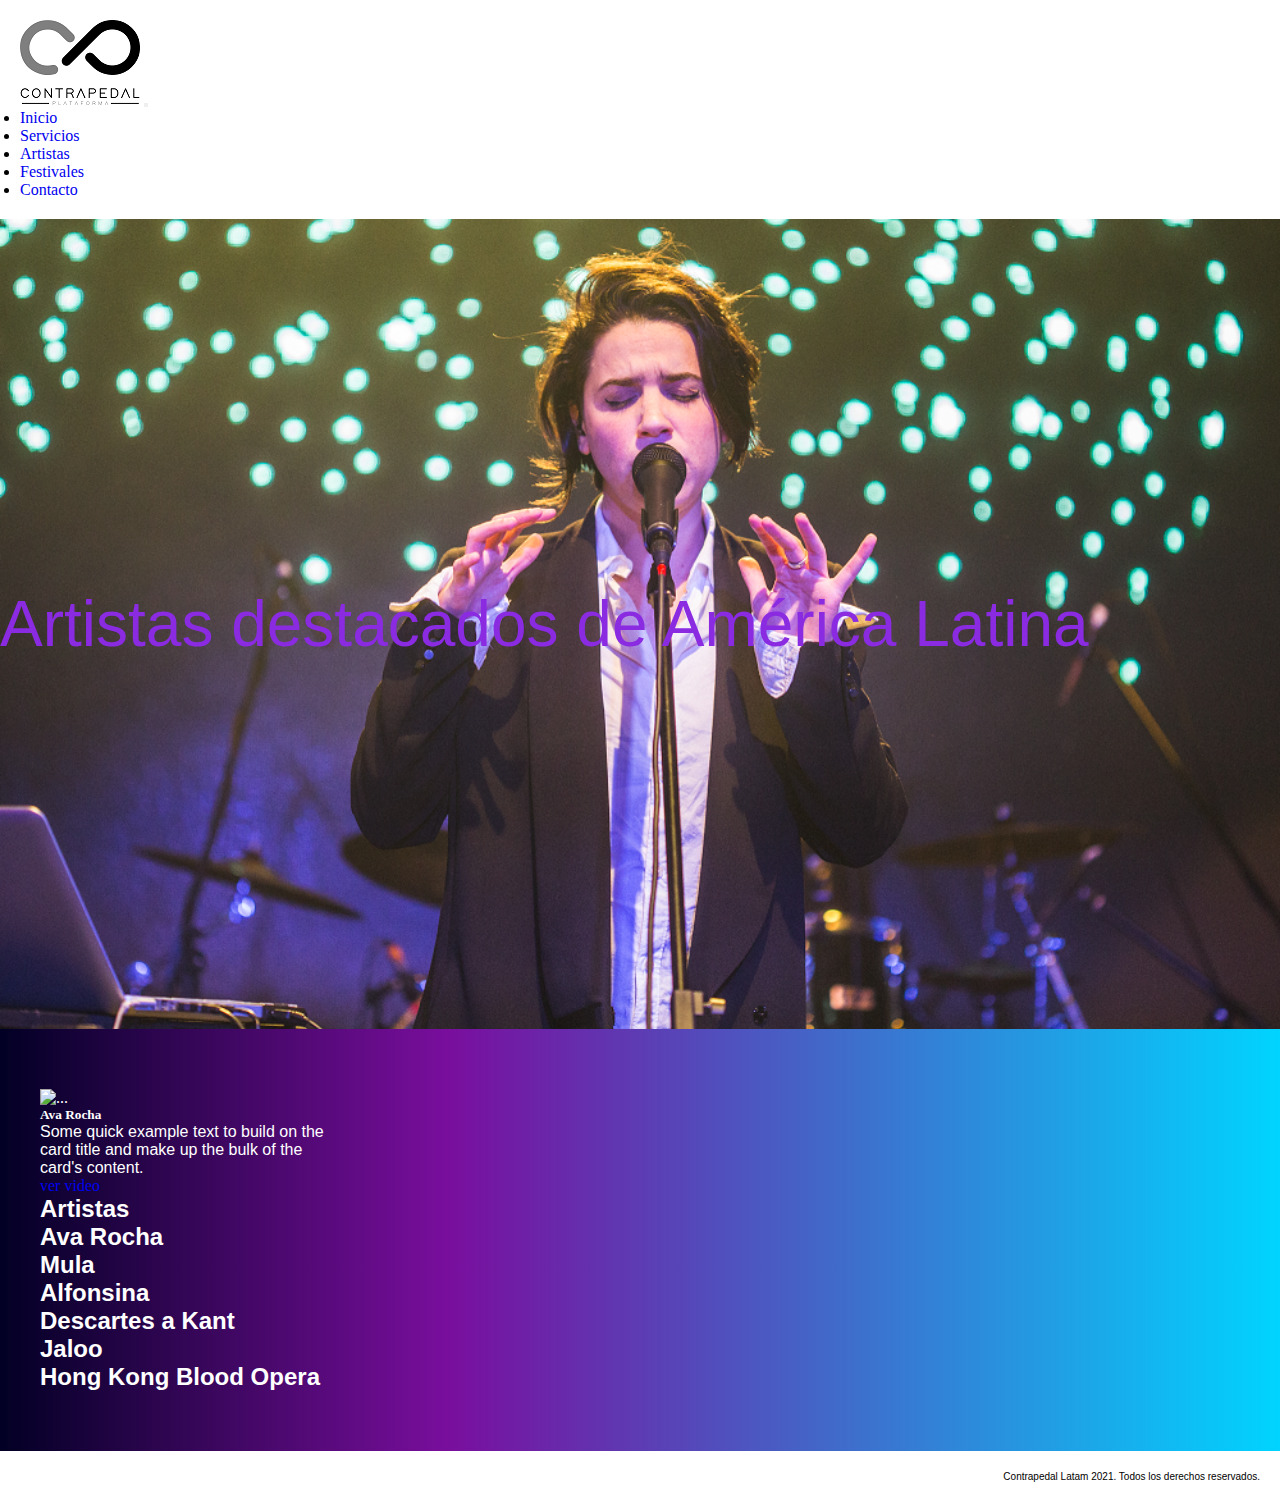
==== artistas/artistas.html @ aaab269b "trabajando con boostrap poco a poco" ====
<!DOCTYPE html>
<html lang="es">
<head>
    <meta charset="UTF-8">
    <meta http-equiv="X-UA-Compatible" content="IE=edge">
    <meta name="viewport" content="width=device-width, initial-scale=1.0">
    <title>Contrapedal - Agencia artística</title>
    <link href="https://cdn.jsdelivr.net/npm/bootstrap@5.1.3/dist/css/bootstrap.min.css" rel="stylesheet" integrity="sha384-1BmE4kWBq78iYhFldvKuhfTAU6auU8tT94WrHftjDbrCEXSU1oBoqyl2QvZ6jIW3" crossorigin="anonymous">

    <link rel="stylesheet" href="../css/style.css">
</head>
<body>
    <header>
        <!--
        <div class="logoContainer">
            <img class="header__logo" src="../assets/logo.png" alt="Logo Contrapedal" />
        </div>
        <nav class="header__nav">
            <ul class="header__list">
                <li class="header__item">
                    <a class="header__link" href="../index.html"> Inicio </a>
                </li>
                <li class="header__item">
                    <a class="header__link" href="../servicios/servicios.html">
                        Servicios
                    </a>
                </li>
                <li class="header__item">
                    <a class="header__link" href="#">
                        Artistas
                    </a>
                </li>
                <li class="header__item">
                    <a class="header__link" href="../festivales/festivales.html">
                        Festivales
                    </a>
                </li>
                <li class="header__item">
                    <a class="header__link" href="../contacto/contacto.html">
                        Contacto
                    </a>
                </li>
            </ul>

        </nav>
        -->
        <nav class="navbar sticky-top navbar-expand-lg navbar-light bg-light">
            <div class="container-fluid">
              <a class="navbar-brand" href="#"></a>
              <img class="header__logo" src="../assets/logo.png" alt="Logo Contrapedal" />
        
              <button class="navbar-toggler" type="button" data-bs-toggle="collapse" data-bs-target="#navbarSupportedContent" aria-controls="navbarSupportedContent" aria-expanded="false" aria-label="Toggle navigation">
                <span class="navbar-toggler-icon"></span>
              </button> 
              <div class="collapse navbar-collapse" id="navbarSupportedContent">
                <ul class="navbar-nav me-auto mb-2 mb-lg-0 navbar-right">
                  <li class="nav-item">
                    <a class="nav-link active"  href="../index.html">Inicio</a>
                  </li>
                  <li class="nav-item">
                    <a class="nav-link active" href="../servicios/servicios.html" >Servicios</a>
                  </li>
                  <li class="nav-item active">
                    <a class="nav-link active" aria-current="page" href="#">Artistas</a>
                  </li>
                  <li class="nav-item active">
                    <a class="nav-link active" href="../festivales/festivales.html">Festivales</a>
                  </li>
                  <li class="nav-item active">
                    <a class="nav-link active" href="../contacto/contacto.html">Contacto</a>
                  </li>
                </ul>
              </div>
            </div>
          </nav>
    </header>
    <main>
        <section class="artistas__seccion1">
            <div class="artistass__seccion1__contenedor">
                <h1 class="artistas__seccion1__titulo">
                    Artistas destacados de América Latina
                </h1>
            </div>
        </section>
        
    </main>

    <section class="artistas">
       <!--
        <div class="Artistas__contenedor">
            <div class="artistas__artista">
                <h3 class="artistas__titulo">Ava Rocha</h3>

                <img class="artistas__img artistas__img--avarocha" src="../assets/avarocha1.png" alt="Ava Rocha">
                <p class="artistas__parrafo">Lorem ipsum dolor sit amet consectetur adipisicing elit. Quasi dolore, inventore saepe possimus ullam dicta dolores veniam nihil at accusamus.</p>
   
                <iframe class="artistas__video--avarocha" width="560" height="315" src="https://www.youtube.com/embed/HFdHGVxuaAw"
                title="YouTube video player" frameborder="0"
                allow="accelerometer; autoplay; clipboard-write; encrypted-media; gyroscope; picture-in-picture"
                allowfullscreen>
                </iframe>

                             
            </div>
            <div class="artistas__artista">
                <h3 class="artistas__titulo">MULA</h3>
                <img class="artistas__img artistas__img--mula" src="../assets/mula.jpg" alt="Mula">
                <p class="artistas__parrafo">Lorem ipsum dolor sit amet consectetur adipisicing elit. Quasi dolore, inventore saepe possimus ullam dicta dolores veniam nihil at accusamus.</p>
               
                <iframe class="artistas__video--mula" width="560px" height="315" src="https://www.youtube.com/embed/efdV69FLxfg" title="YouTube video player" frameborder="0" allow="accelerometer; autoplay; clipboard-write; encrypted-media; gyroscope; picture-in-picture" allowfullscreen>

                </iframe>
                
            </div>
            <div class="artistas__artista">
                <h3 class="artistas__titulo">Descartes a Kant</h3>
                <img class="artistas__img artistas__img--dak" src="../assets/dak.jpg" alt="Descartes a Kant">
                <p class="artistas__parrafo">Lorem ipsum dolor sit amet consectetur adipisicing elit. Quasi dolore, inventore saepe possimus ullam dicta dolores veniam nihil at accusamus.</p>
               
                <iframe class="artistas__video--dak" width="560" height="315" src="https://www.youtube.com/embed/HmuIDe1zkK4" title="YouTube video player" frameborder="0" allow="accelerometer; autoplay; clipboard-write; encrypted-media; gyroscope; picture-in-picture" allowfullscreen>

                </iframe>


            </div>
            <div class="artistas__artista">
                <h3 class="artistas__titulo">Alfonsina</h3>
                <img class="artistas__img artistas__img--alfonsina" src="../assets/alfonsina.jpg" alt="Alfonsina">
                
                <p class="artistas__parrafo">Lorem ipsum dolor sit amet consectetur adipisicing elit. Quasi dolore, inventore saepe possimus ullam dicta dolores veniam nihil at accusamus.</p>
                
                <iframe class="artistas__video--alfonsina" width="560" height="315" src="https://www.youtube.com/embed/rxMHId7QPNY" title="YouTube video player" frameborder="0" allow="accelerometer; autoplay; clipboard-write; encrypted-media; gyroscope; picture-in-picture" allowfullscreen>

                </iframe>
                
                
            </div>
             
        </div> 

        -->

        <div class="card" style="width: 18rem;">
            <img src="../assets/avarocha1-sm.png" class="card-img-top" alt="...">
            <div class="card-body">
              <h5 class="card-title">Ava Rocha</h5>
              <p class="card-text">Some quick example text to build on the card title and make up the bulk of the card's content.</p>
              <a href="#" class="btn btn-primary">ver video</a>
            </div>
          </div>
        <!---->

          <div class="container px-4 py-5" id="custom-cards">
            <h2 class="pb-2 border-bottom">Artistas</h2>
        
            <div class="row row-cols-1 row-cols-lg-3 align-items-stretch g-4 py-5">
              <div class="col">
                <div class="card card-cover h-100 overflow-hidden text-white bg-dark rounded-5 shadow-lg" style="background-image: url('../assets/avarocha1-sm.png');">
                  <div class="d-flex flex-column h-100 p-5 pb-3 text-white text-shadow-1">
                    <h2 class="pt-5 mt-5 mb-4 display-6 lh-1 fw-bold">Ava Rocha</h2>
                  </div>
                </div>
              </div>

              <div class="col">
                <div class="card card-cover h-100 overflow-hidden text-white bg-dark rounded-5 shadow-lg" style="background-image: url('../assets/mula-sm.jpg');">
                  <div class="d-flex flex-column h-100 p-5 pb-3 text-white text-shadow-1">
                    <h2 class="pt-5 mt-5 mb-4 display-6 lh-1 fw-bold">Mula</h2>
                  </div>
                </div>
              </div>
    
              <div class="col">
                <div class="card card-cover h-100 overflow-hidden text-white bg-dark rounded-5 shadow-lg" style="background-image: url('../assets/alfonsina-sm.jpg');">
                  <div class="d-flex flex-column h-100 p-5 pb-3 text-white text-shadow-1">
                    <h2 class="pt-5 mt-5 mb-4 display-6 lh-1 fw-bold">Alfonsina</h2>
                  </div>
                </div>
              </div>
        
              <div class="col">
                <div class="card card-cover h-100 overflow-hidden text-white bg-dark rounded-5 shadow-lg" style="background-image: url('../assets/dak-sm.jpg');">
                  <div class="d-flex flex-column h-100 p-5 pb-3 text-shadow-1">
                    <h2 class="pt-5 mt-5 mb-4 display-6 lh-1 fw-bold">Descartes a Kant</h2>
                  </div>
                </div>
              </div>

              <div class="col">
                <div class="card card-cover h-100 overflow-hidden text-white bg-dark rounded-5 shadow-lg" style="background-image: url('../assets/jaloo-sm.png');">
                  <div class="d-flex flex-column h-100 p-5 pb-3 text-shadow-1">
                    <h2 class="pt-5 mt-5 mb-4 display-6 lh-1 fw-bold">Jaloo</h2>
                  </div>
                </div>
              </div>

              <div class="col">
                <div class="card card-cover h-100 overflow-hidden text-white bg-dark rounded-5 shadow-lg" style="background-image: url('../assets/hkbo-sm.png');">
                  <div class="d-flex flex-column h-100 p-5 pb-3 text-shadow-1">
                    <h2 class="pt-5 mt-5 mb-4 display-6 lh-1 fw-bold">Hong Kong Blood Opera</h2>
                  </div>
                </div>
              </div>

            </div>
          </div>

    </section>
    <footer class="footer">
        <div class="contenedor__footer">
          <p class="footer__texto">
              Contrapedal Latam 2021. Todos los derechos reservados.
          </p>
        </div>
    </footer>
    <script src="https://cdn.jsdelivr.net/npm/bootstrap@5.1.3/dist/js/bootstrap.bundle.min.js" integrity="sha384-ka7Sk0Gln4gmtz2MlQnikT1wXgYsOg+OMhuP+IlRH9sENBO0LRn5q+8nbTov4+1p" crossorigin="anonymous"></script>

</body>
</html>
---- css/style.css ----
/*  */


/* Codigo modificado por Luna */
* {
    padding: 0;
    margin: 0;
    box-sizing: border-box;
  }
  
  @import url('https://fonts.googleapis.com/css2?family=Lato:wght@300;400&family=Oswald&family=Roboto:wght@100;300;500&display=swap');

  
  #navLinks { 
    justify-content: flex-end;
}


  h1{
    color:blueviolet;
    font-family: 'Oswald', sans-serif;
}

h2{
  font-family: 'Roboto', sans-serif;
}

body{
  background-color: white;
}

p{
font-family: 'Roboto', sans-serif;
}

.navbar ul {
  justify-content: space-between;
}
  header { /* Contenedor general del navbar */
    
    background-color: white;
    display: flex;
    align-items: center;
    justify-content: space-between; /* Acomoda los items */
    padding: 20px;
  }

 img{ /* imagen/logo */
    width: auto;
}
  .header__nav { /* Contenedor del NAV - NO incluye la foto */
    width: auto;
    height: 50px;
    text-align: right;
    padding-top: 10px;
  }

  .header__list{
  font-family: 'Roboto', sans-serif;
  font-style: normal;
  background:transparent;
  font-size:1rem;
  }


  .header__list li { /* ITEMS DEL NAV */
    display: inline;
    margin-left: 20px;
  }
  
  .header__list li a {/* ENLACES DEL NAVBAR */
    text-decoration: none;
    color: black;
  }
  
  .header__item a:hover{
     
    background-color:blueviolet;
    color:white;
 
}

  .home__seccion1{
    height: 90vh;
    background-image: url("../assets/mula.jpg");
    background-position: center;
    background-size: cover;
    background-repeat: no-repeat;
    display:flex;
    align-items: center;
}

.home__seccion1__contenedor{
    width: 550px;
    position:relative;
    left:30px;
}

.home__seccion1__titulo{
    font-family: 'Oswald', sans-serif;
    color:blueviolet;
    font-size: 4rem;
    font-weight: 200;
}

.home__seccion2{
  display: flex;
  margin:20px;
}

.home__seccion2__texto{
  color:black;
}

.home__seccion2__contenedor{
  display:flex;
  padding:20;
  justify-content: space-between;
  gap:20px;
  margin:20px;
  width: 900px;
  text-align: justify;

}

.home__seccion2__contenedor2{
  background-color: lightgrey;
  margin: 20px;
  box-shadow: 7px 13px 37px rgba(0,0,0,.8);
}


.home__seccion2__videoMain{
  
  width:560px;
   height:315px;
  /*width:auto;*/
}

.home__seccion2__titulo{
  font-family: 'Oswald', sans-serif;
  font-style: bold;
  display: inline;
  color:blueviolet;
  font-size: 2rem;
  font-weight: 200;
  padding:10px;
  /*padding:30px;*/
  /*margin:320px;*/

}
.home__seccion2__texto{
  font-family: 'Roboto', sans-serif;
    font-size: 1rem;
    font-weight: 20;
    padding:10px;
}

.home__seccion3{
  height: 90vh;
  background-image: url("../assets/hkbo.png");
  background-position: center;
  background-size: cover;
  background-repeat: no-repeat;
  display:flex;
  align-items: center;
}

.home__seccion3__contenedor{
  width: 550px;
  position:relative;
  left:30px;
}

.home__seccion3__titulo{
  font-family: 'Roboto', sans-serif;
  font-size: 3rem;
  font-weight: 200;
  color:white;
}

.footer__texto{
  font-family: 'Roboto', sans-serif;
  font-size: 10px;
  text-align: right;
  padding:20px;

}


.artistas__seccion1{
  height: 90vh;
  background-image: url("../assets/baleia.png");
  background-position: center;
  background-size: cover;
  background-repeat: no-repeat;
  display:flex;
  align-items: center;
}

.artistas__seccion1__contenedor{
  width: 400px;
  position:relative;
  left:30px;
}



.artistas__seccion1__titulo{
  font-family: 'Oswald', sans-serif;
  color:blueviolet;
  font-size: 4rem;
  font-weight: 200;
}

.artistas{
  
  background: rgb(2,0,36);
  background: linear-gradient(90deg, rgba(2,0,36,1) 0%, rgba(121,14,157,1) 35%, rgba(0,212,255,1) 100%);
  color:#fff;
  display: flex;
  flex-direction: column;
  padding: 60px 40px;

}

.main__home{
  background: rgb(2,0,36);
  background: linear-gradient(90deg, rgba(2,0,36,1) 0%, rgba(121,14,157,1) 35%, rgba(0,212,255,1) 100%);
  color:#fff;
 
}

.main__festivales{
  background: rgb(2,0,36);
  background: linear-gradient(90deg, rgba(2,0,36,1) 0%, rgba(121,14,157,1) 35%, rgba(0,212,255,1) 100%);
  color:#fff;
 
}
.main__contacto{
  background: rgb(2,0,36);
  background: linear-gradient(90deg, rgba(2,0,36,1) 0%, rgba(121,14,157,1) 35%, rgba(0,212,255,1) 100%);
  color:#fff;
 
}


.main__servicios{
  background: rgb(2,0,36);
  background: linear-gradient(90deg, rgba(2,0,36,1) 0%, rgba(121,14,157,1) 35%, rgba(0,212,255,1) 100%);
  color:#fff;
 
}



.artistas__contenedor{
  display: flex;
  flex-direction: row;
  font-family: 'Roboto', sans-serif;
}


.artistas__artista{
  display: flex;
  flex-direction: column;
  padding: 20px 10px;
  text-align: center;
  font-size: 1rem;
  line-height: 1.8;

}

.artistas__img{
  width: 100%;
  /*border-radius: 50%;*/
  max-width: 600px;
  height: 400px;
  object-fit: cover;
  margin: auto;
}

.artistas__video--avarocha{
  align-self: center;
  padding:20px;
}

.artistas__video--mula{
  align-self: center;
  padding:20px;
}

.artistas__video--dak{
  align-self: center;
  padding:20px;
}

.artistas__video--alfonsina{
  align-self: center;
  padding:20px;
}

.artistas__titulo{
  font-family: 'Roboto', sans-serif;
  text-transform: uppercase;
}

.artistas__parrafo{
  padding:20px;
}

.festivales__seccion1{
  height: 90vh;
  background-image: url("../assets/festival.png");
  background-position: center;
  background-size: cover;
  background-repeat: no-repeat;
  display:flex;
  align-items: center;
}

.festivales__seccion1__contenedor{
  width: 400px;
  position:relative;
  left:30px;
}

.festivales__seccion1__titulo{
  font-family: 'Oswald', sans-serif;
  color:black;
  font-size: 4rem;
  font-weight: 200;
}

.festivales__seccion2__contenedor{
  display: flex;
  flex-direction: column;
  /*align-items: center;*/
  margin-top: 2rem;
  padding:20px;
  width:100%;
  justify-content: left;
}


.festivales__festMontevideo__contenedor{
  /*align-items: center;*/
  padding:20px;
  background: rgb(30, 171, 218);
  margin: 10px;
  border-radius: 10px;
}
.festivales__festMontevideo__texto{
  width:400px;
  padding:20px;
}

.festivales__festSP__contenedor{
  /*align-items: center;*/
  padding:20px;
  background: rgb(30, 171, 218);
  margin: 10px;
  border-radius: 10px;

}

.festivales__festSP__texto{
  width:400px;
}

.festivales__diasNordicos__contenedor{
 /* align-items: center;*/
  padding:20px;
  background: rgb(30, 171, 218);
  margin: 10px;
  border-radius: 10px;
}

.festivales__diasNordicos__texto{
  width:400px;
}

.festivales__eduRioNegro__contenedor{
  /* align-items: center;*/
   padding:20px;
   background: rgb(30, 171, 218);
   margin: 10px;
   border-radius: 10px;
 }

/* Pagina de contacto*/

.contacto__seccion1{
  height: 90vh;
  background-image: url("../assets/nomade.png");
  background-position: center;
  background-size: cover;
  background-repeat: no-repeat;
  display:flex;
  align-items: center;
}

.contacto__seccion1__titulo{
  font-family: 'Oswald', sans-serif;
  color:blueviolet;
  font-size: 4rem;
  font-weight: 200;
}


.contacto__contenedor{
  margin-top: 280px;
  padding: 0.5rem;
  overflow: hidden;
}

.contacto{
  background-color: gray;
  width:400px;
  position:relative;
  margin-top:700;
  top:50%;
  left:50%;
  transform:translate(-50%,-50%);
  box-shadow: 7px 13px 37px rgba(0,0,0,.8);
  
}

.contacto__form label, .contacto__form input, .contacto__form textarea {
  display:block;
  width: 100%;
  margin-bottom: 4px;
  font-family: 'Roboto', sans-serif;
}

 .contacto__form input, :not([type='submit']) .contacto__form textarea {
  border:none;
  border-bottom: 2px solid blueviolet;
  height: 35px;
  margin-bottom: 5px;
  font-size: 20px;
  outline:none;
  color:gray;
  background-color: lightgray;
}

.contacto__form textarea{
   min-height: 100px;
}

.contacto__form label {
  font-weight: 700;
}

input[type='submit']{
  padding:10px;
  border:none;
  background-color: blueviolet;
  color:white;
  font-size: 20px;
  cursor:pointer;
}

.barra2{
    background-color: blueviolet;
    height:10px;
    
}

a{
    text-decoration: none;
}


.bodyServicios{
  display: grid; 
  grid-template-rows: auto 1fr auto;
  height: 100vh; 
  grid-template-areas: "headerServicios" "mainServicios" "footerServicios"
  
}

.headerServicios{
  display: flex; 
  align-items: center; 
  justify-content: space-between; 
  grid-area: headerServicios; 
  background-color: white;
  padding: 20px;
}

.servicios__seccion1{
  height: 90vh;
  background-image: url("../assets/jaloo.png");
  background-position: center;
  background-size: cover;
  background-repeat: no-repeat;
  display:flex;
  align-items: center;
  grid-area: servicios__seccion1;
}

.mainServicios{
  background-color: lightgreen; 
  display: flex; 
 /* grid-template-columns: repeat(3, 1fr); */
  /*grid-gap: 2rem;
  place-items: center; 
  padding: 60px 1rem; */
  grid-area: mainServicios;
}

.footerServicios{
 background-color: lightblue; 
  grid-area: footerServicios; 
}


.servicios__seccion1{
  height: 90vh;
  background-image: url("../assets/jaloo.png");
  background-position: center;
  background-size: cover;
  background-repeat: no-repeat;
  display:inline-block;
  align-items: center;
  width: 100%;
}

.servicios__seccion1__contenedor{
  width: 550px;
  position:relative;
  left:30px;
}

.servicios__seccion1__titulo{
  font-family: 'Oswald', sans-serif;
  color:rgb(97, 93, 93);
  font-size: 4rem;
  font-weight: 200;
}

.servicios__seccion2{
  display:grid;
  grid-template-columns: 1fr 1fr 1fr;

}

.servicios__seccion2__contenedor{
  display: flex;
 /* flex-direction: column;*/
  gap:10px;
  padding: 20px;
  align-items: center;
  justify-content: space-between;
  /*flex-wrap: wrap;*/
  width: 100%;
  margin-left: 1rem;
  align-self: center;

}



.servicios__seccion2__imagen{
  transition: all 1s;
}
.servicios__seccion2__imagen:hover{
  transform: scale(1.05, 1.05)
}

/* Media queries */

@media screen and (min-width: 768px) {

}

@media screen and (max-width: 768px) {

  .header__list{
    flex-direction: row;
  }
  
.festivales__seccion1__titulo{
  font-size: 2.5rem;
}
.artistas__seccion1__titulo{
  font-size: 2.5rem;
}

.servicios__seccion1__titulo{
  font-size: 2.5rem;
}

.servicios__seccion1__contenedor{
  width: 300px;
  position:relative;
  left:30px;
}

   .header__list li { /* ITEMS DEL NAV */
    display: block;
   }

   .servicios__seccion2__contenedor {
    display: flex;
    flex-direction: column;
    margin:0;
    padding:0;
    margin-top: 10px;
    margin: 50px;
}

.servicios__seccion2__imagen{
  width:400px;
  height:auto;
}

.contacto__seccion1__titulo{
 
  font-size: 2rem;
}

@media screen and (max-width: 320px) {
  .festivales__seccion1__titulo{
    font-size: 2rem;
  }
  .artistas__seccion1__titulo{
    font-size: 2rem;
  }
  .servicios__seccion1__titulo{
    font-size: 2rem;
  }
  .servicios__seccion2__imagen{
    width:320px;
    height:auto;
  }

  .servicios__seccion2__contenedor {
    display: flex;
    flex-direction: column;
    margin:0;
    padding:0;
    margin-top: 10px;
}
.contacto{
  width: auto;
}
.contacto__form {
  width: auto;

}
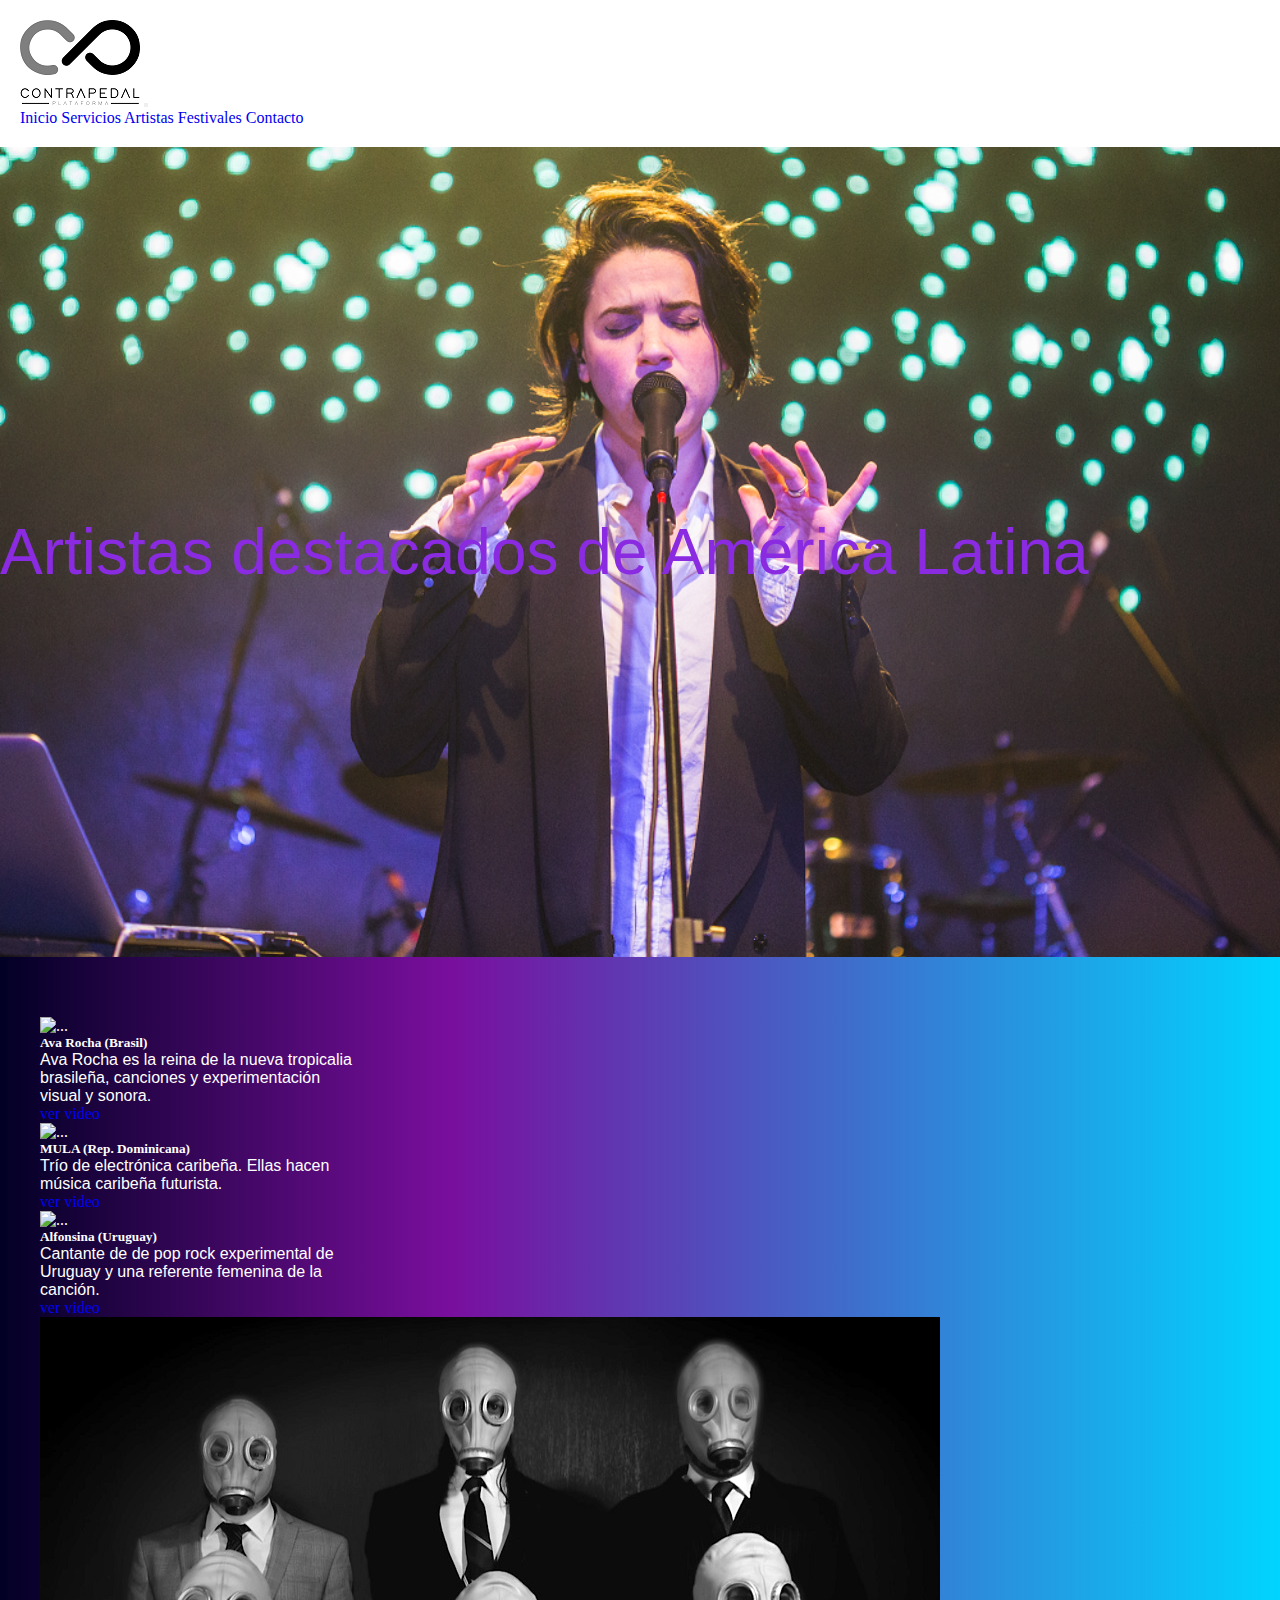
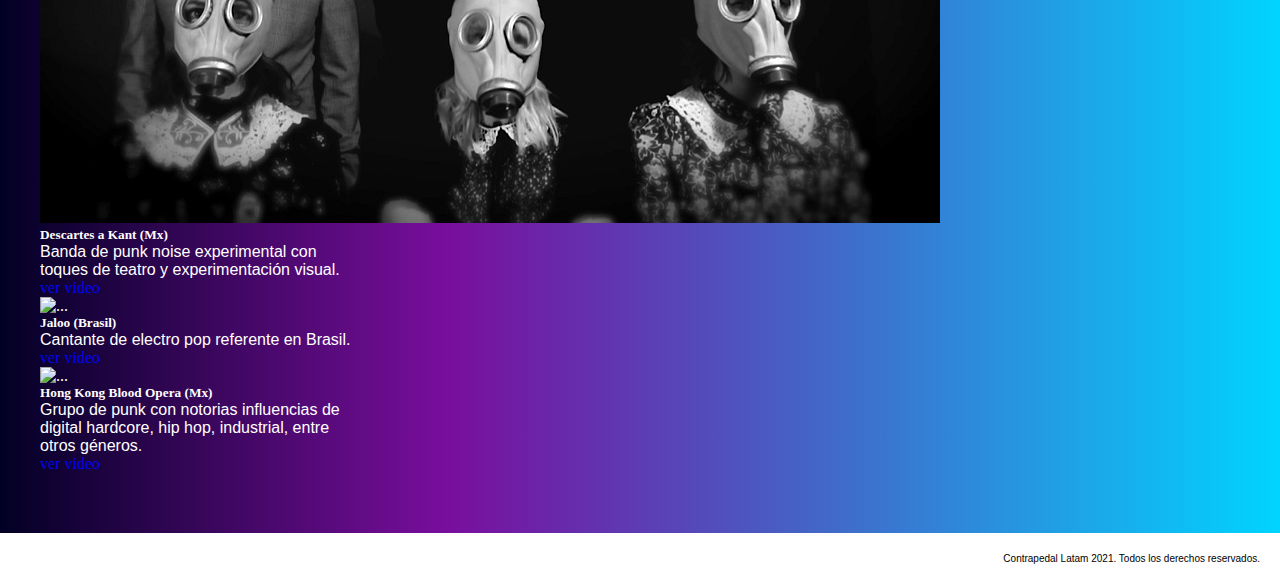
==== commit c8149373: "Página de artistas con cards de boostrap" ====
--- a/artistas/artistas.html
+++ b/artistas/artistas.html
@@ -11,68 +11,29 @@
 </head>
 <body>
     <header>
-        <!--
-        <div class="logoContainer">
-            <img class="header__logo" src="../assets/logo.png" alt="Logo Contrapedal" />
-        </div>
-        <nav class="header__nav">
-            <ul class="header__list">
-                <li class="header__item">
-                    <a class="header__link" href="../index.html"> Inicio </a>
-                </li>
-                <li class="header__item">
-                    <a class="header__link" href="../servicios/servicios.html">
-                        Servicios
-                    </a>
-                </li>
-                <li class="header__item">
-                    <a class="header__link" href="#">
-                        Artistas
-                    </a>
-                </li>
-                <li class="header__item">
-                    <a class="header__link" href="../festivales/festivales.html">
-                        Festivales
-                    </a>
-                </li>
-                <li class="header__item">
-                    <a class="header__link" href="../contacto/contacto.html">
-                        Contacto
-                    </a>
-                </li>
-            </ul>
+        
 
-        </nav>
-        -->
-        <nav class="navbar sticky-top navbar-expand-lg navbar-light bg-light">
+          <nav class="navbar navbar-expand-lg navbar-light bg-light">
             <div class="container-fluid">
               <a class="navbar-brand" href="#"></a>
               <img class="header__logo" src="../assets/logo.png" alt="Logo Contrapedal" />
-        
-              <button class="navbar-toggler" type="button" data-bs-toggle="collapse" data-bs-target="#navbarSupportedContent" aria-controls="navbarSupportedContent" aria-expanded="false" aria-label="Toggle navigation">
+              <button class="navbar-toggler" type="button" data-bs-toggle="collapse" data-bs-target="#navbarNavAltMarkup" aria-controls="navbarNavAltMarkup" aria-expanded="false" aria-label="Toggle navigation">
                 <span class="navbar-toggler-icon"></span>
-              </button> 
-              <div class="collapse navbar-collapse" id="navbarSupportedContent">
-                <ul class="navbar-nav me-auto mb-2 mb-lg-0 navbar-right">
-                  <li class="nav-item">
-                    <a class="nav-link active"  href="../index.html">Inicio</a>
-                  </li>
-                  <li class="nav-item">
-                    <a class="nav-link active" href="../servicios/servicios.html" >Servicios</a>
-                  </li>
-                  <li class="nav-item active">
-                    <a class="nav-link active" aria-current="page" href="#">Artistas</a>
-                  </li>
-                  <li class="nav-item active">
-                    <a class="nav-link active" href="../festivales/festivales.html">Festivales</a>
-                  </li>
-                  <li class="nav-item active">
-                    <a class="nav-link active" href="../contacto/contacto.html">Contacto</a>
-                  </li>
-                </ul>
+              </button>
+              <div class="collapse navbar-collapse justify-content-end" id="navbarNavAltMarkup">
+                <div class="navbar-nav">
+                  <a class="nav-link"  href="../index.html">Inicio</a>
+                  <a class="nav-link"  href="../sertvicios/servicios.html">Servicios</a>
+                  <a class="nav-link active" aria-current="page" href="#">Artistas</a>
+                  <a class="nav-link"  href="../festivales/festivales.html">Festivales</a>
+                  <a class="nav-link" href="../contacto/contacto.html">Contacto</a>
+                
+                </div>
               </div>
             </div>
           </nav>
+
+
     </header>
     <main>
         <section class="artistas__seccion1">
@@ -86,124 +47,80 @@
     </main>
 
     <section class="artistas">
-       <!--
-        <div class="Artistas__contenedor">
-            <div class="artistas__artista">
-                <h3 class="artistas__titulo">Ava Rocha</h3>
-
-                <img class="artistas__img artistas__img--avarocha" src="../assets/avarocha1.png" alt="Ava Rocha">
-                <p class="artistas__parrafo">Lorem ipsum dolor sit amet consectetur adipisicing elit. Quasi dolore, inventore saepe possimus ullam dicta dolores veniam nihil at accusamus.</p>
-   
-                <iframe class="artistas__video--avarocha" width="560" height="315" src="https://www.youtube.com/embed/HFdHGVxuaAw"
-                title="YouTube video player" frameborder="0"
-                allow="accelerometer; autoplay; clipboard-write; encrypted-media; gyroscope; picture-in-picture"
-                allowfullscreen>
-                </iframe>
-
-                             
-            </div>
-            <div class="artistas__artista">
-                <h3 class="artistas__titulo">MULA</h3>
-                <img class="artistas__img artistas__img--mula" src="../assets/mula.jpg" alt="Mula">
-                <p class="artistas__parrafo">Lorem ipsum dolor sit amet consectetur adipisicing elit. Quasi dolore, inventore saepe possimus ullam dicta dolores veniam nihil at accusamus.</p>
-               
-                <iframe class="artistas__video--mula" width="560px" height="315" src="https://www.youtube.com/embed/efdV69FLxfg" title="YouTube video player" frameborder="0" allow="accelerometer; autoplay; clipboard-write; encrypted-media; gyroscope; picture-in-picture" allowfullscreen>
-
-                </iframe>
-                
-            </div>
-            <div class="artistas__artista">
-                <h3 class="artistas__titulo">Descartes a Kant</h3>
-                <img class="artistas__img artistas__img--dak" src="../assets/dak.jpg" alt="Descartes a Kant">
-                <p class="artistas__parrafo">Lorem ipsum dolor sit amet consectetur adipisicing elit. Quasi dolore, inventore saepe possimus ullam dicta dolores veniam nihil at accusamus.</p>
-               
-                <iframe class="artistas__video--dak" width="560" height="315" src="https://www.youtube.com/embed/HmuIDe1zkK4" title="YouTube video player" frameborder="0" allow="accelerometer; autoplay; clipboard-write; encrypted-media; gyroscope; picture-in-picture" allowfullscreen>
-
-                </iframe>
-
-
-            </div>
-            <div class="artistas__artista">
-                <h3 class="artistas__titulo">Alfonsina</h3>
-                <img class="artistas__img artistas__img--alfonsina" src="../assets/alfonsina.jpg" alt="Alfonsina">
-                
-                <p class="artistas__parrafo">Lorem ipsum dolor sit amet consectetur adipisicing elit. Quasi dolore, inventore saepe possimus ullam dicta dolores veniam nihil at accusamus.</p>
-                
-                <iframe class="artistas__video--alfonsina" width="560" height="315" src="https://www.youtube.com/embed/rxMHId7QPNY" title="YouTube video player" frameborder="0" allow="accelerometer; autoplay; clipboard-write; encrypted-media; gyroscope; picture-in-picture" allowfullscreen>
-
-                </iframe>
-                
-                
-            </div>
-             
-        </div> 
-
-        -->
-
-        <div class="card" style="width: 18rem;">
-            <img src="../assets/avarocha1-sm.png" class="card-img-top" alt="...">
-            <div class="card-body">
-              <h5 class="card-title">Ava Rocha</h5>
-              <p class="card-text">Some quick example text to build on the card title and make up the bulk of the card's content.</p>
-              <a href="#" class="btn btn-primary">ver video</a>
-            </div>
-          </div>
-        <!---->
-
-          <div class="container px-4 py-5" id="custom-cards">
-            <h2 class="pb-2 border-bottom">Artistas</h2>
-        
-            <div class="row row-cols-1 row-cols-lg-3 align-items-stretch g-4 py-5">
-              <div class="col">
-                <div class="card card-cover h-100 overflow-hidden text-white bg-dark rounded-5 shadow-lg" style="background-image: url('../assets/avarocha1-sm.png');">
-                  <div class="d-flex flex-column h-100 p-5 pb-3 text-white text-shadow-1">
-                    <h2 class="pt-5 mt-5 mb-4 display-6 lh-1 fw-bold">Ava Rocha</h2>
+      
+        <div class="container">
+          <div class="row">
+              <div class="col-md-4">
+                <div class="card" style="width: 20rem;">
+                    <img src="../assets/avarocha1-sm.png" class="card-img-top" alt="...">
+                    <div class="card-body">
+                      <h5 class="card-title text-muted">Ava Rocha (Brasil)</h5>
+                      <p class="card-text text-muted">Ava Rocha es la reina de la nueva tropicalia brasileña, canciones y experimentación visual y sonora.</p>
+                      <a href="https://www.youtube.com/embed/HFdHGVxuaAw" class="btn btn-primary">ver video</a>
+                    </div>
+                  </div>
+              </div>
+              <div class="col-md-4">
+                <div class="card" style="width: 20rem;">
+                  <img src="../assets/mula-sm.jpg" class="card-img-top" alt="...">
+                  <div class="card-body">
+                    <h5 class="card-title text-muted">MULA (Rep. Dominicana)</h5>
+                    <p class="card-text text-muted">Trío de electrónica caribeña. Ellas hacen música caribeña futurista.</p>
+                    <a href="https://www.youtube.com/watch?v=bkIrNlXgMAg" class="btn btn-primary">ver video</a>
                   </div>
                 </div>
               </div>
 
-              <div class="col">
-                <div class="card card-cover h-100 overflow-hidden text-white bg-dark rounded-5 shadow-lg" style="background-image: url('../assets/mula-sm.jpg');">
-                  <div class="d-flex flex-column h-100 p-5 pb-3 text-white text-shadow-1">
-                    <h2 class="pt-5 mt-5 mb-4 display-6 lh-1 fw-bold">Mula</h2>
+              <div class="col-md-4">
+                <div class="card" style="width: 20rem;">
+                  <img src="../assets/alfonsina-sm.jpg" class="card-img-top" alt="...">
+                  <div class="card-body">
+                    <h5 class="card-title text-muted">Alfonsina (Uruguay)</h5>
+                    <p class="card-text text-muted">Cantante de de pop rock experimental de Uruguay y una referente femenina de la canción.</p>
+                    <a href="https://www.youtube.com/embed/rxMHId7QPNY" class="btn btn-primary">ver video</a>
                   </div>
                 </div>
               </div>
-    
-              <div class="col">
-                <div class="card card-cover h-100 overflow-hidden text-white bg-dark rounded-5 shadow-lg" style="background-image: url('../assets/alfonsina-sm.jpg');">
-                  <div class="d-flex flex-column h-100 p-5 pb-3 text-white text-shadow-1">
-                    <h2 class="pt-5 mt-5 mb-4 display-6 lh-1 fw-bold">Alfonsina</h2>
+           </div>
+
+           <div class="row mt-5">
+
+           </div>
+           <div class="row">
+            <div class="col-md-4">
+              <div class="card" style="width: 20rem;">
+                  <img src="../assets/dak.jpg" class="card-img-top" alt="...">
+                  <div class="card-body">
+                    <h5 class="card-title text-muted">Descartes a Kant (Mx)</h5>
+                    <p class="card-text text-muted">Banda de punk noise experimental con toques de teatro y experimentación visual.</p>
+                    <a href="https://www.youtube.com/embed/HmuIDe1zkK4" class="btn btn-primary">ver video</a>
                   </div>
                 </div>
-              </div>
-        
-              <div class="col">
-                <div class="card card-cover h-100 overflow-hidden text-white bg-dark rounded-5 shadow-lg" style="background-image: url('../assets/dak-sm.jpg');">
-                  <div class="d-flex flex-column h-100 p-5 pb-3 text-shadow-1">
-                    <h2 class="pt-5 mt-5 mb-4 display-6 lh-1 fw-bold">Descartes a Kant</h2>
-                  </div>
+            </div>
+            <div class="col-md-4">
+              <div class="card" style="width: 20rem;">
+                <img src="../assets/jaloo-sm.png" class="card-img-top" alt="...">
+                <div class="card-body">
+                  <h5 class="card-title text-muted">Jaloo (Brasil)</h5>
+                  <p class="card-text text-muted">Cantante de electro pop referente en Brasil.</p>
+                  <a href="https://www.youtube.com/watch?v=pg-CYzhiyQU" class="btn btn-primary">ver video</a>
                 </div>
               </div>
+            </div>
 
-              <div class="col">
-                <div class="card card-cover h-100 overflow-hidden text-white bg-dark rounded-5 shadow-lg" style="background-image: url('../assets/jaloo-sm.png');">
-                  <div class="d-flex flex-column h-100 p-5 pb-3 text-shadow-1">
-                    <h2 class="pt-5 mt-5 mb-4 display-6 lh-1 fw-bold">Jaloo</h2>
-                  </div>
+            <div class="col-md-4">
+              <div class="card" style="width: 20rem;">
+                <img src="../assets/hkbo-sm.png" class="card-img-top" alt="...">
+                <div class="card-body">
+                  <h5 class="card-title text-muted">Hong Kong Blood Opera (Mx)</h5>
+                  <p class="card-text text-muted">Grupo de punk con notorias influencias de digital hardcore, hip hop, industrial, entre otros géneros.</p>
+                  <a href="https://www.youtube.com/watch?v=qYy7hjxaV3o" class="btn btn-primary">ver video</a>
                 </div>
               </div>
+            </div>
+         </div>
 
-              <div class="col">
-                <div class="card card-cover h-100 overflow-hidden text-white bg-dark rounded-5 shadow-lg" style="background-image: url('../assets/hkbo-sm.png');">
-                  <div class="d-flex flex-column h-100 p-5 pb-3 text-shadow-1">
-                    <h2 class="pt-5 mt-5 mb-4 display-6 lh-1 fw-bold">Hong Kong Blood Opera</h2>
-                  </div>
-                </div>
-              </div>
-
-            </div>
-          </div>
+        </div>
 
     </section>
     <footer class="footer">
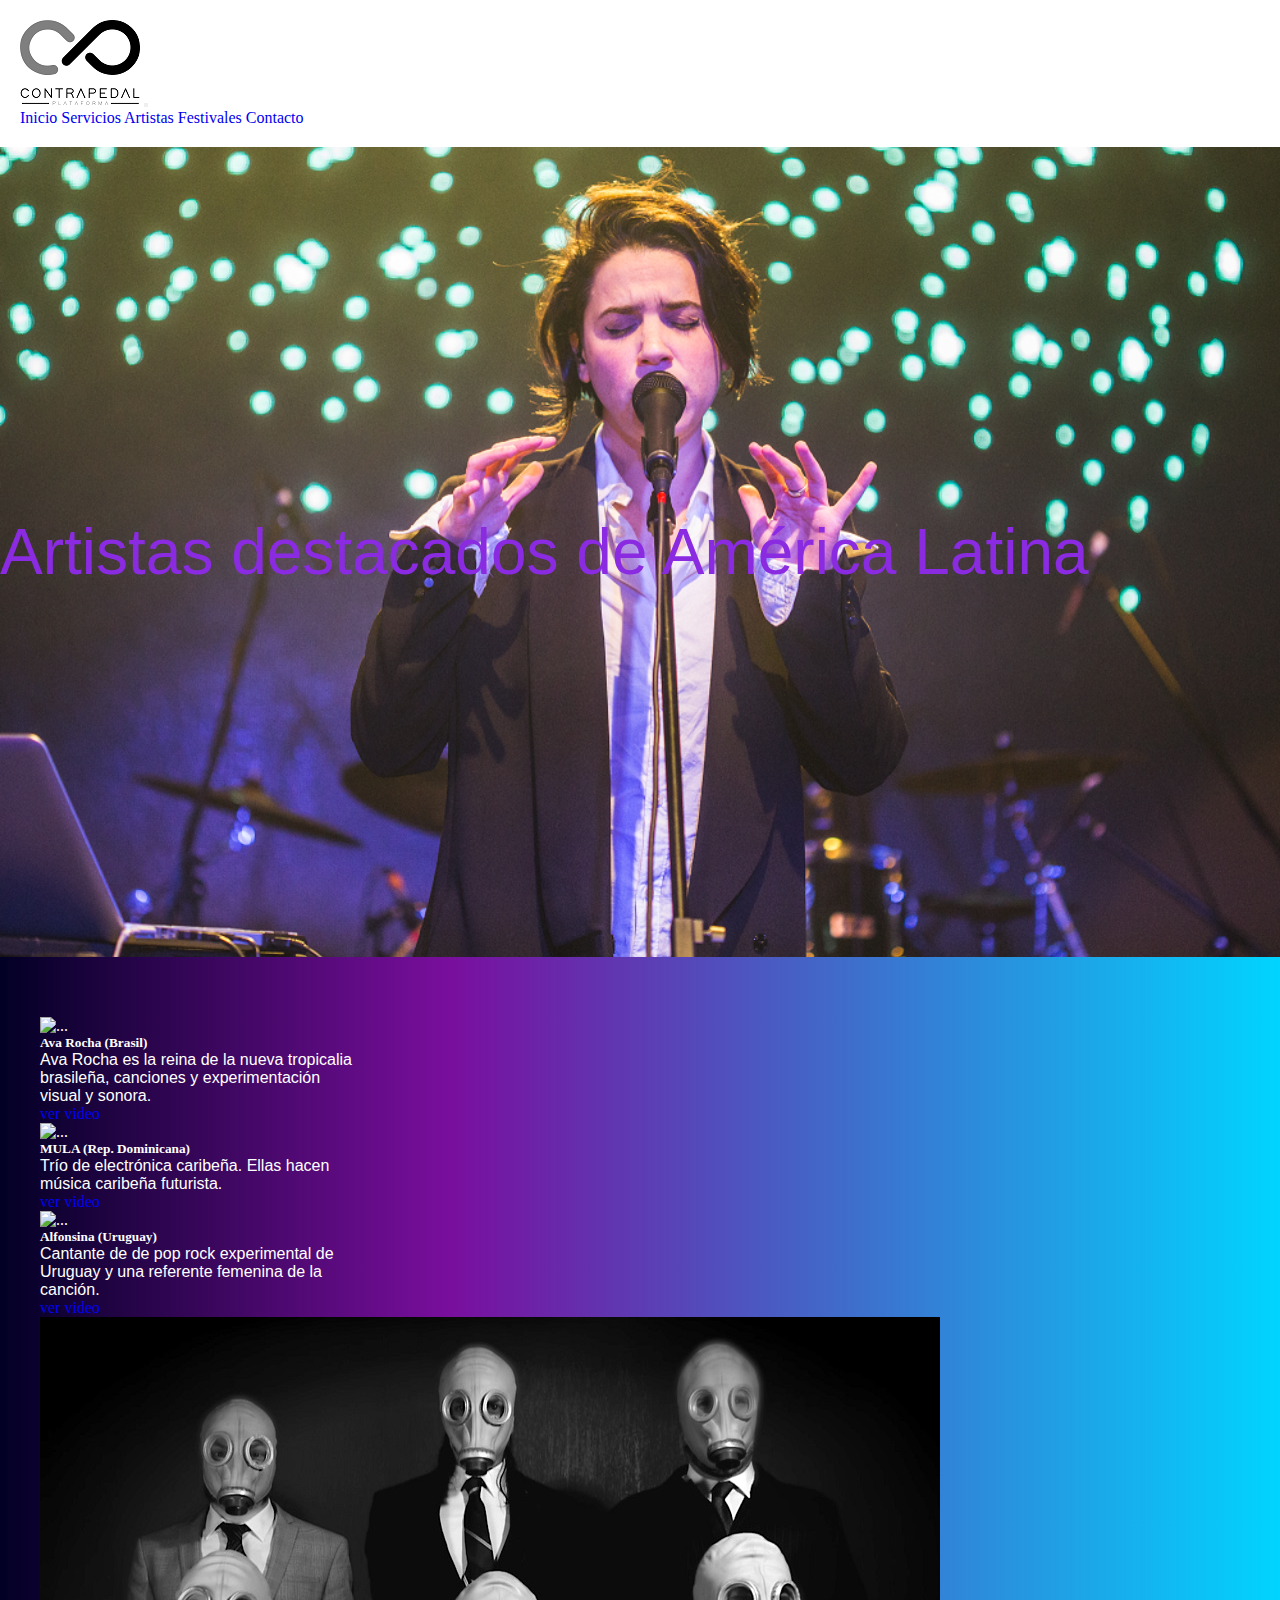
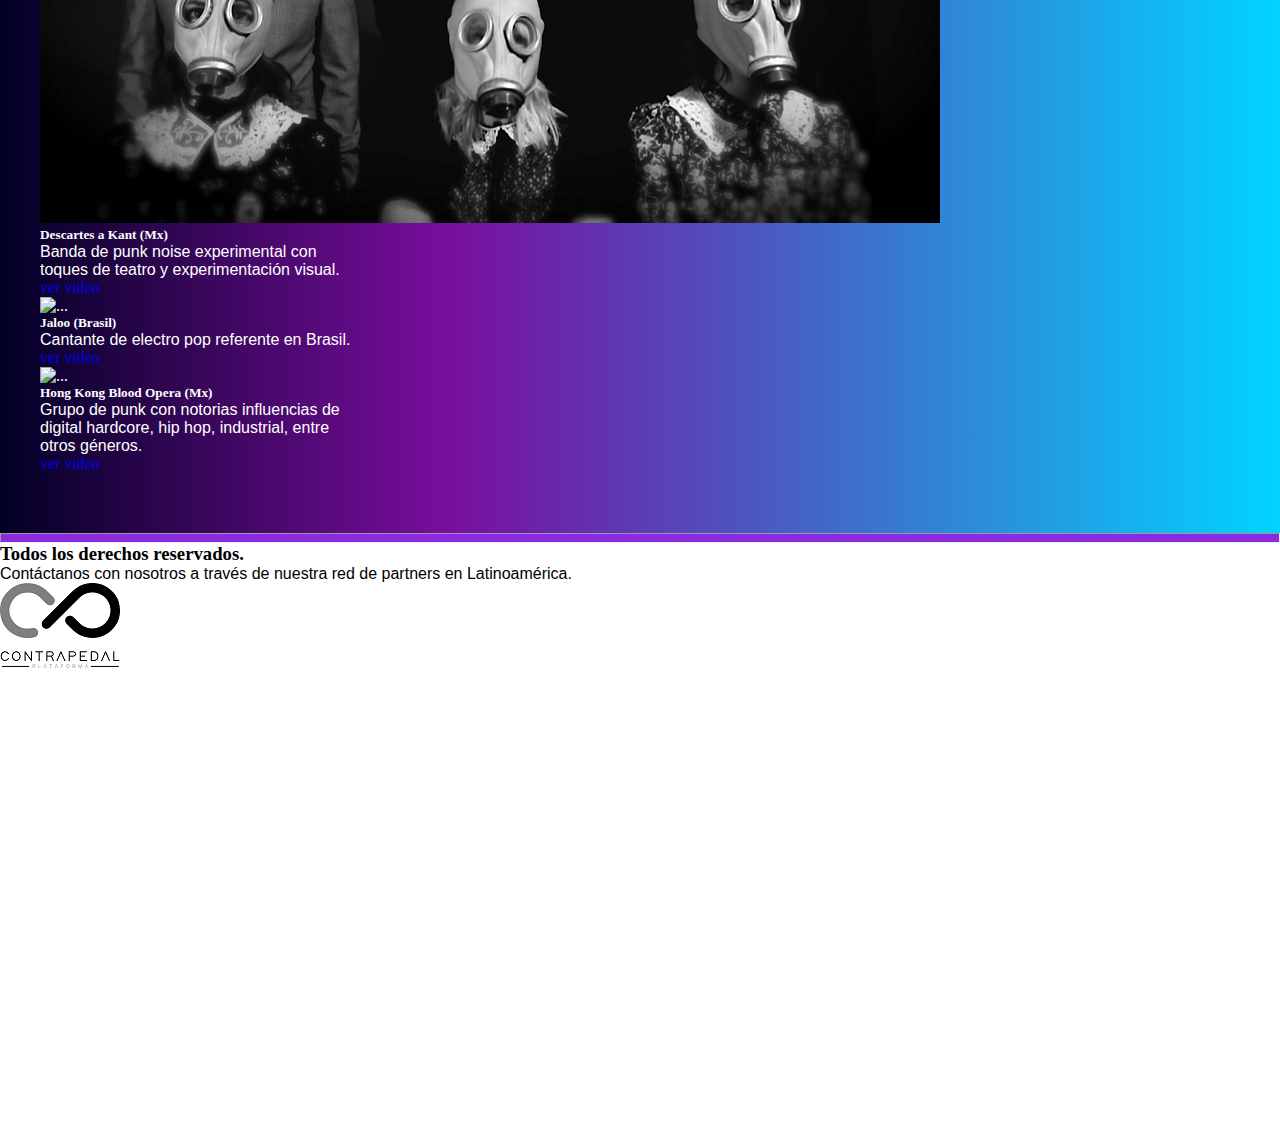
==== commit c10281a6: "footer" ====
--- a/artistas/artistas.html
+++ b/artistas/artistas.html
@@ -21,9 +21,10 @@
                 <span class="navbar-toggler-icon"></span>
               </button>
               <div class="collapse navbar-collapse justify-content-end" id="navbarNavAltMarkup">
+              
                 <div class="navbar-nav">
                   <a class="nav-link"  href="../index.html">Inicio</a>
-                  <a class="nav-link"  href="../sertvicios/servicios.html">Servicios</a>
+                  <a class="nav-link"  href="../servicios/servicios.html">Servicios</a>
                   <a class="nav-link active" aria-current="page" href="#">Artistas</a>
                   <a class="nav-link"  href="../festivales/festivales.html">Festivales</a>
                   <a class="nav-link" href="../contacto/contacto.html">Contacto</a>
@@ -123,13 +124,32 @@
         </div>
 
     </section>
+    <hr class="barra2" />
+
     <footer class="footer">
-        <div class="contenedor__footer">
-          <p class="footer__texto">
-              Contrapedal Latam 2021. Todos los derechos reservados.
-          </p>
-        </div>
-    </footer>
+      <div class="container">
+          <div class="row">
+              <div class="col-md-4">
+                  <div class="footer__columna">
+                  <h3 class="footer__titulo">Todos los derechos reservados.</h3>
+                  <p class="footer__parrafo">Contáctanos con nosotros a través de nuestra red de partners en Latinoamérica.</p>
+                  </div>
+              </div>
+              <div class="col-md-4">
+                  <div class="footer__columna">
+                      <img class="footer__logo"src="../assets/logo.png" alt="Logo Contrapedal">
+                  </div>
+              </div>
+              <div class="col-md-4">
+                  <div class="footer__columna">
+                      <iframe class="footer_mapa" src="https://www.google.com/maps/embed?pb=!1m18!1m12!1m3!1d3272.1303907060224!2d-56.189214149097474!3d-34.903177180286576!2m3!1f0!2f0!3f0!3m2!1i1024!2i768!4f13.1!3m3!1m2!1s0x959f8033609fa5b3%3A0x199d4238c93b44e!2sEjido%201480%2C%2011200%20Montevideo%2C%20Departamento%20de%20Montevideo!5e0!3m2!1ses!2suy!4v1639692050997!5m2!1ses!2suy" width="600" height="450" style="border:0;" allowfullscreen="" loading="lazy"></iframe>
+                  </div>
+              </div>
+           </div>
+      </div>
+  </footer>
+
+
     <script src="https://cdn.jsdelivr.net/npm/bootstrap@5.1.3/dist/js/bootstrap.bundle.min.js" integrity="sha384-ka7Sk0Gln4gmtz2MlQnikT1wXgYsOg+OMhuP+IlRH9sENBO0LRn5q+8nbTov4+1p" crossorigin="anonymous"></script>
 
 </body>
--- a/css/style.css
+++ b/css/style.css
@@ -1,5 +1,3 @@
-/*  */
-
 
 /* Codigo modificado por Luna */
 * {
@@ -224,6 +222,8 @@
 
 }
 
+
+
 .main__home{
   background: rgb(2,0,36);
   background: linear-gradient(90deg, rgba(2,0,36,1) 0%, rgba(121,14,157,1) 35%, rgba(0,212,255,1) 100%);
@@ -463,7 +463,7 @@
 
 .barra2{
     background-color: blueviolet;
-    height:10px;
+    height:10px !important;
     
 }
 
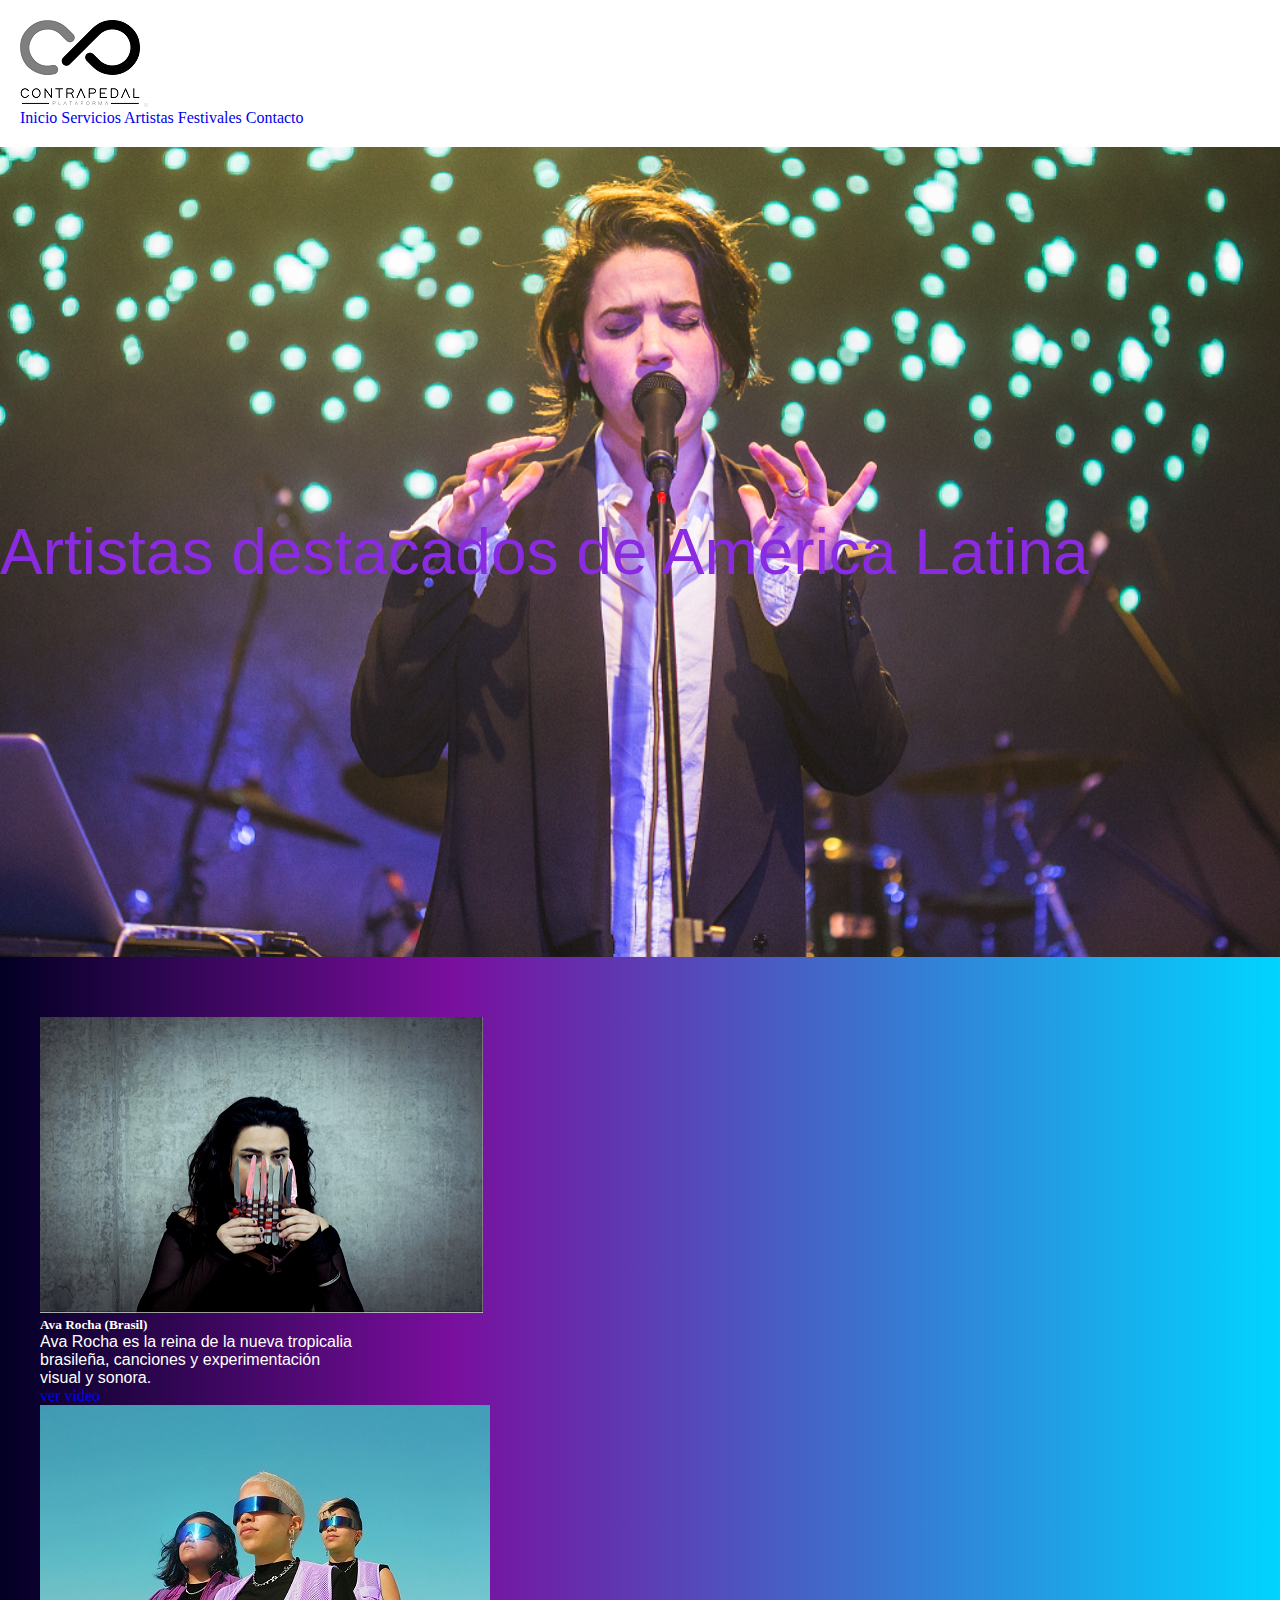
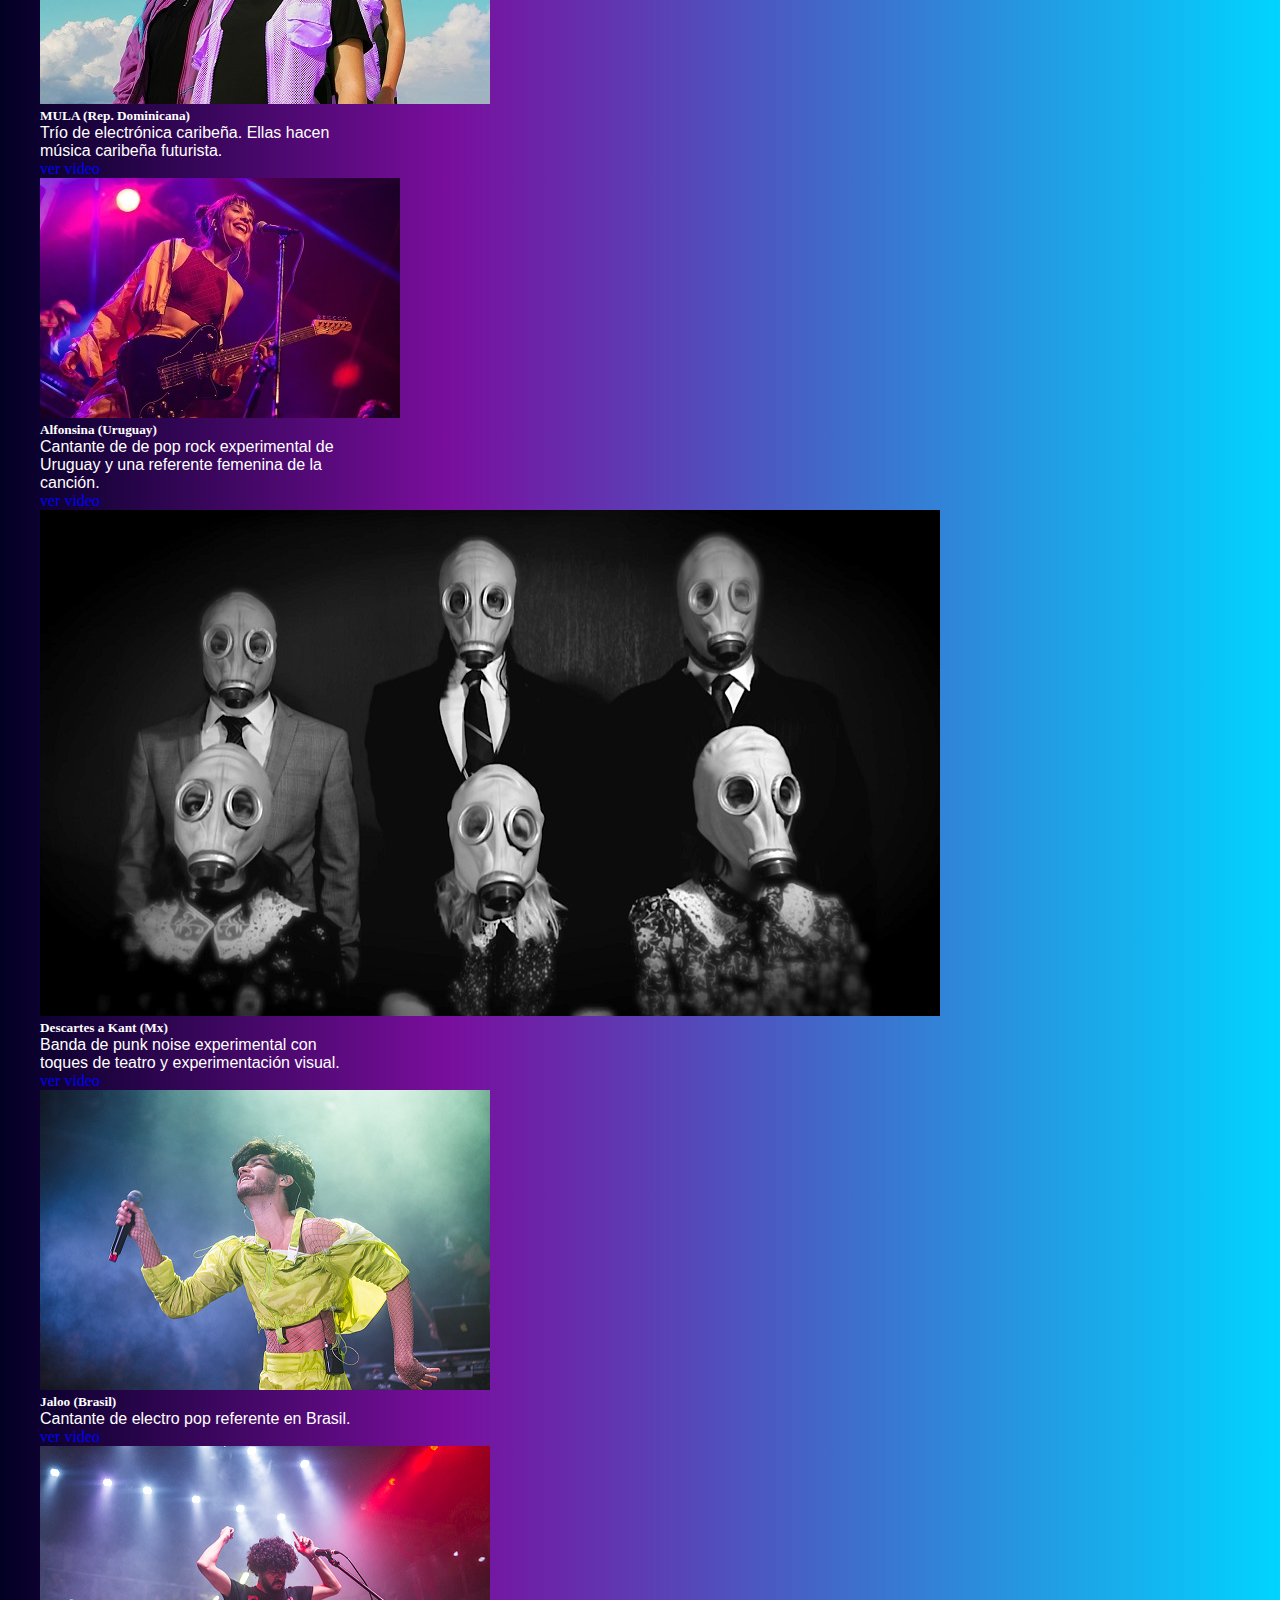
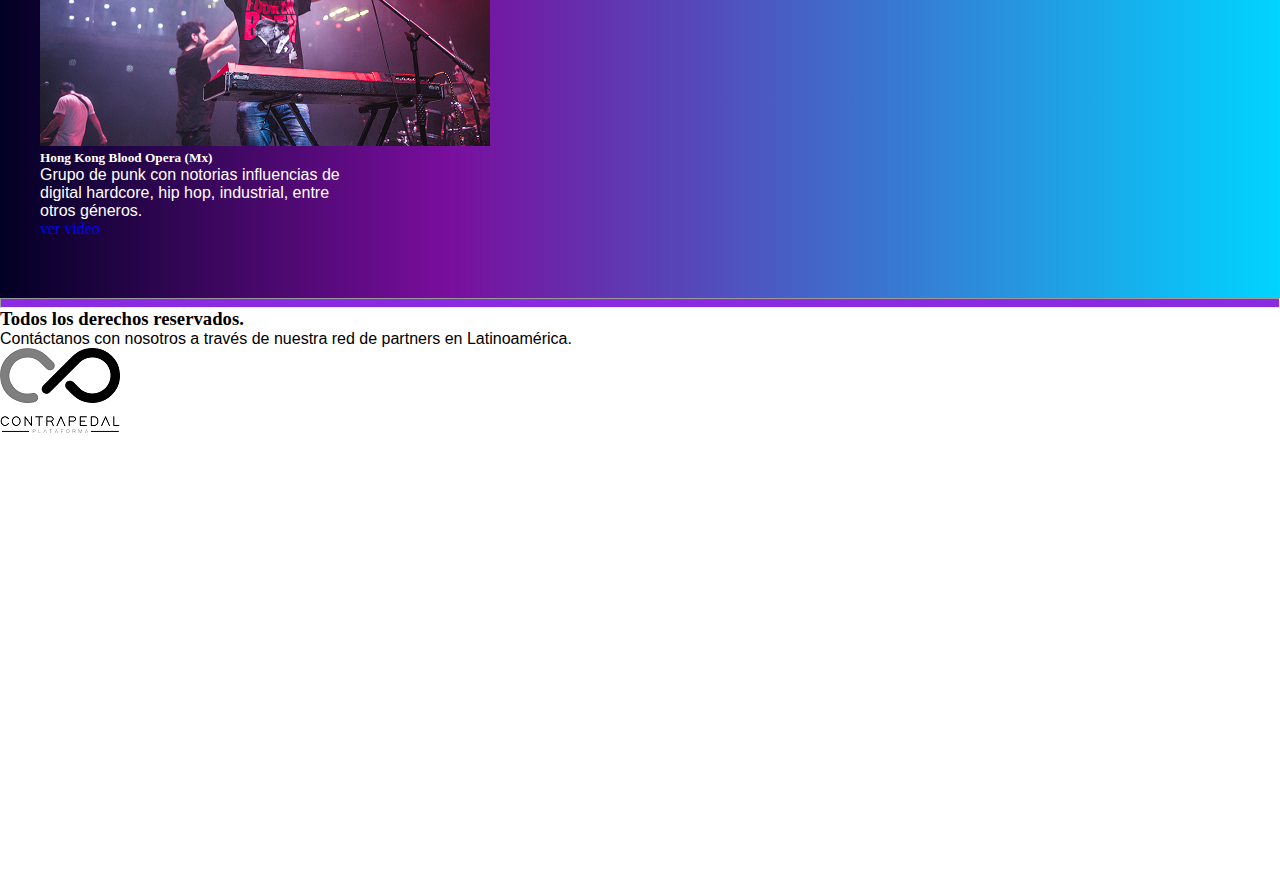
==== commit f1edb05d: "Actualizaciones para SEO" ====
--- a/artistas/artistas.html
+++ b/artistas/artistas.html
@@ -4,7 +4,11 @@
     <meta charset="UTF-8">
     <meta http-equiv="X-UA-Compatible" content="IE=edge">
     <meta name="viewport" content="width=device-width, initial-scale=1.0">
-    <title>Contrapedal - Agencia artística</title>
+    <meta name="keywords" content="producciones, festivales, artistas, booking, management, comunicacion"/>
+    <meta name="description" content="Contrapedal realiza management y booking de destacados artistas a nivel internacional"/>
+    <title>Contrapedal - Contamos con un roster internacional de artistas de primer nivel</title>
+   
+  
     <link href="https://cdn.jsdelivr.net/npm/bootstrap@5.1.3/dist/css/bootstrap.min.css" rel="stylesheet" integrity="sha384-1BmE4kWBq78iYhFldvKuhfTAU6auU8tT94WrHftjDbrCEXSU1oBoqyl2QvZ6jIW3" crossorigin="anonymous">
 
     <link rel="stylesheet" href="../css/style.css">
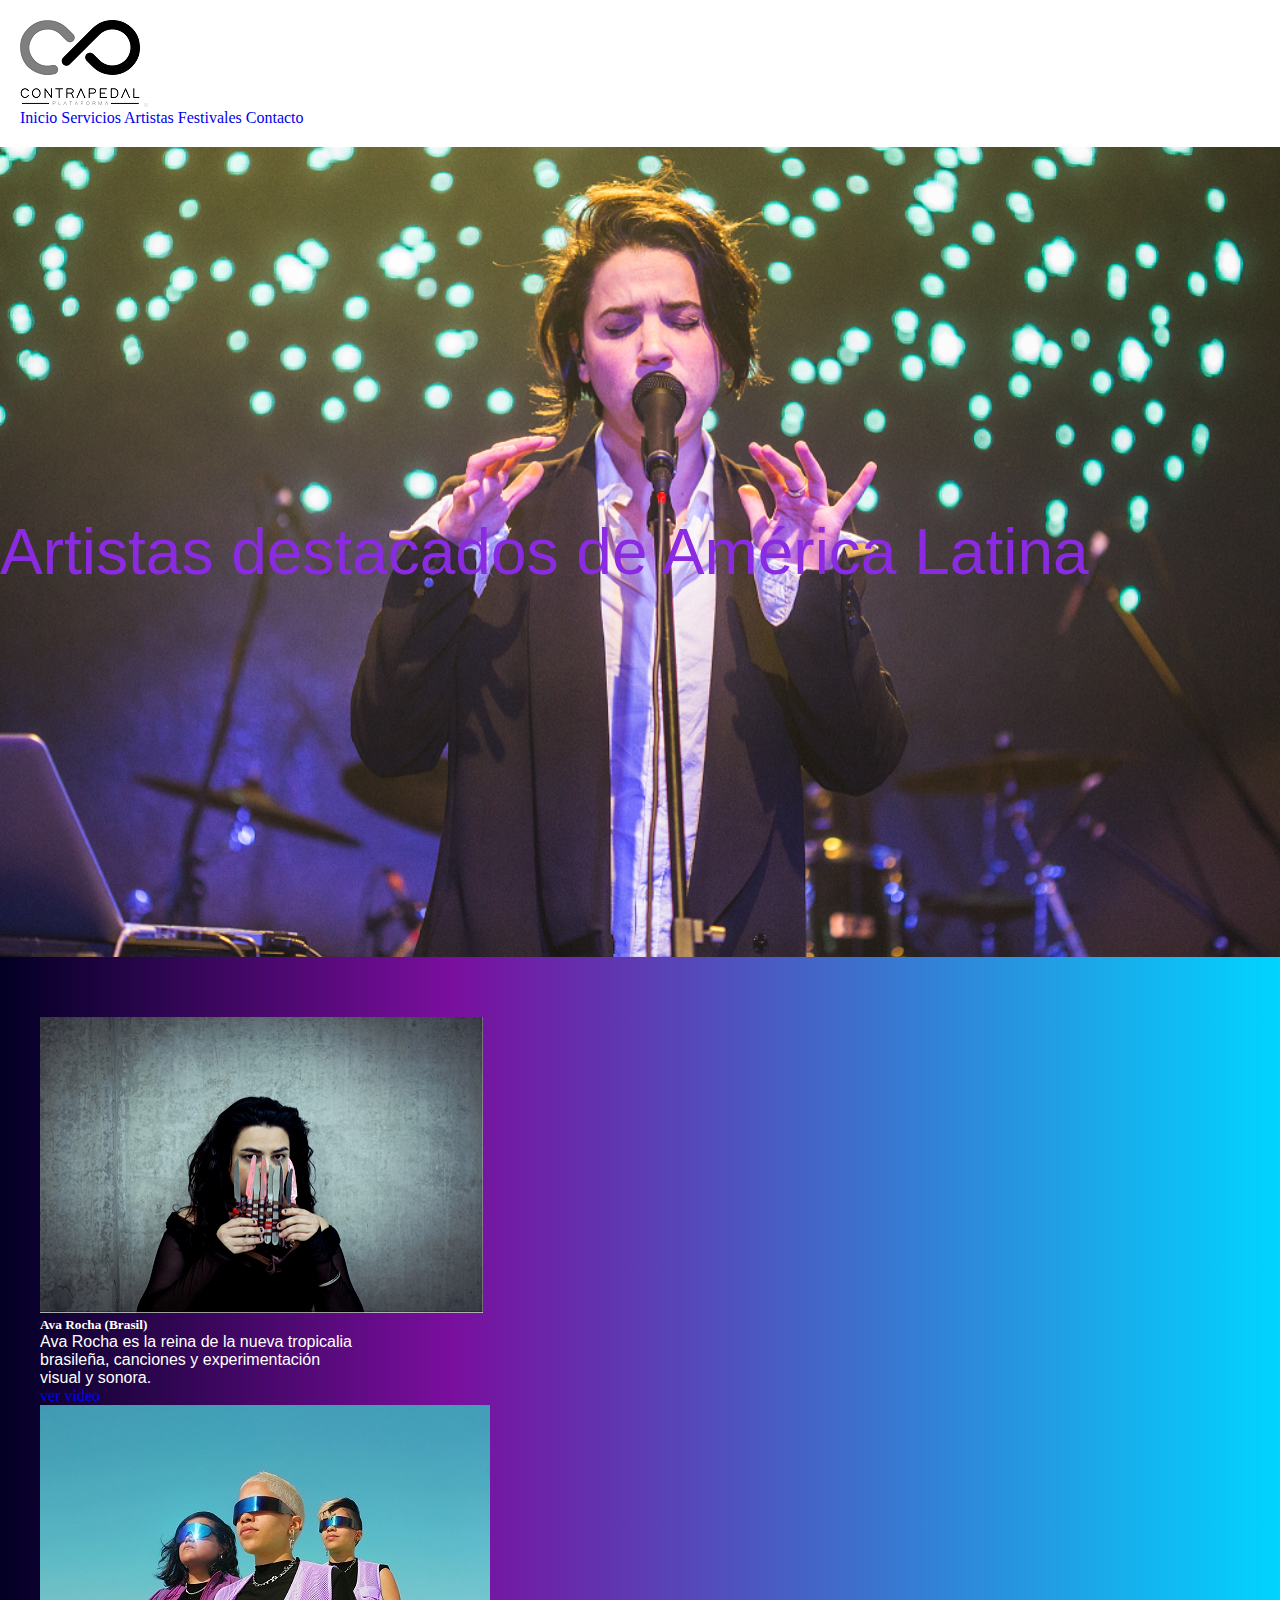
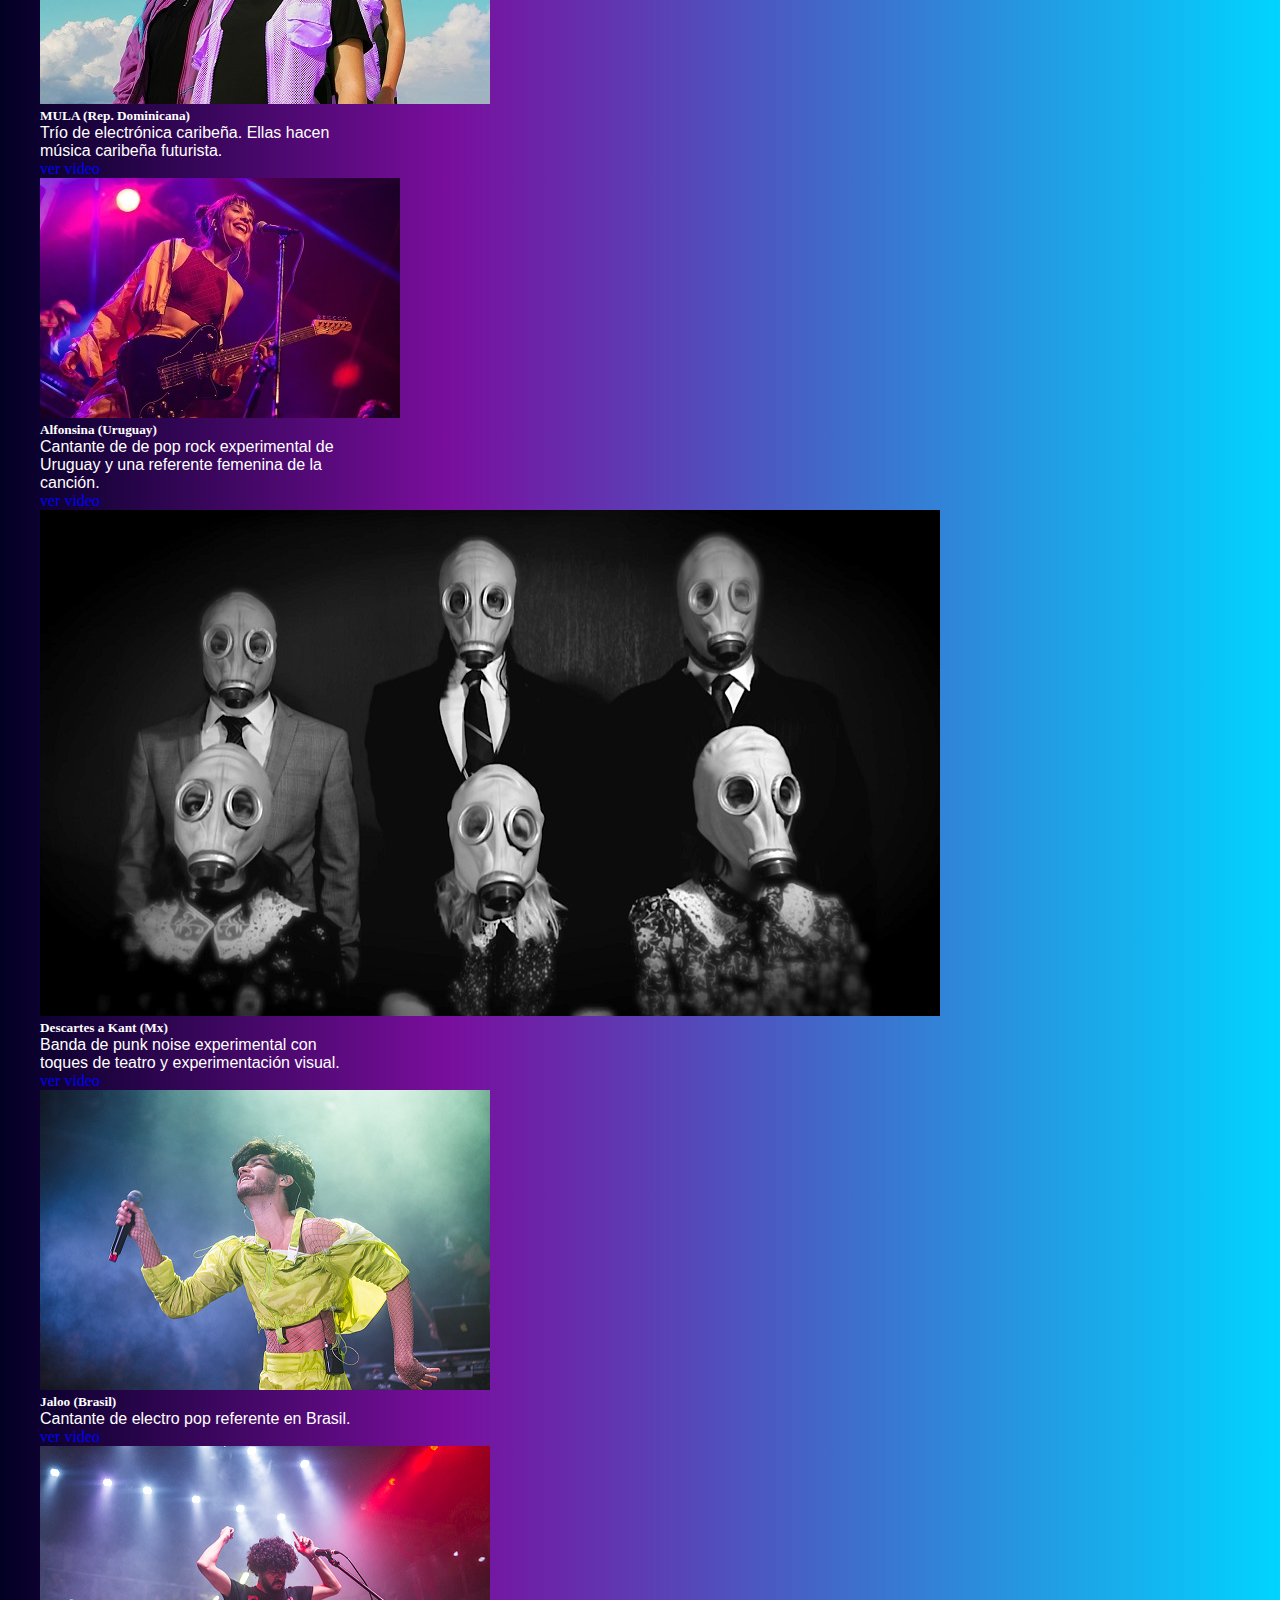
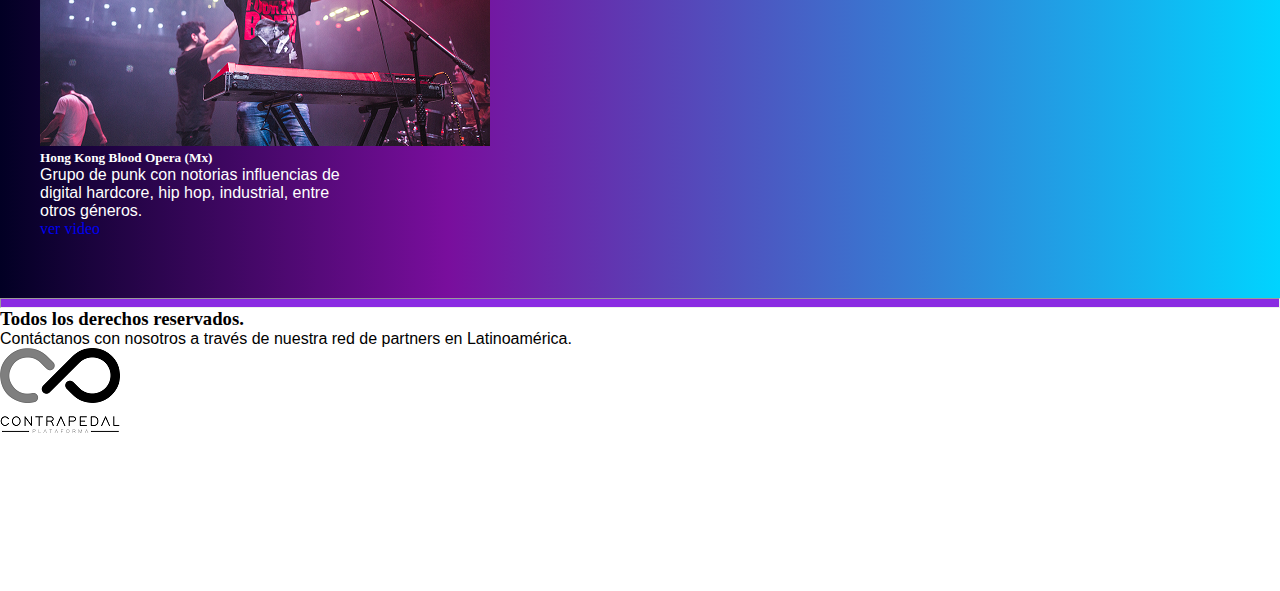
==== commit 83b0655e: "se arreglo el mapa" ====
--- a/artistas/artistas.html
+++ b/artistas/artistas.html
@@ -41,6 +41,7 @@
 
     </header>
     <main>
+      <div class="col-sm-12">
         <section class="artistas__seccion1">
             <div class="artistass__seccion1__contenedor">
                 <h1 class="artistas__seccion1__titulo">
@@ -48,7 +49,8 @@
                 </h1>
             </div>
         </section>
-        
+      </div>
+
     </main>
 
     <section class="artistas">
@@ -146,7 +148,7 @@
               </div>
               <div class="col-md-4">
                   <div class="footer__columna">
-                      <iframe class="footer_mapa" src="https://www.google.com/maps/embed?pb=!1m18!1m12!1m3!1d3272.1303907060224!2d-56.189214149097474!3d-34.903177180286576!2m3!1f0!2f0!3f0!3m2!1i1024!2i768!4f13.1!3m3!1m2!1s0x959f8033609fa5b3%3A0x199d4238c93b44e!2sEjido%201480%2C%2011200%20Montevideo%2C%20Departamento%20de%20Montevideo!5e0!3m2!1ses!2suy!4v1639692050997!5m2!1ses!2suy" width="600" height="450" style="border:0;" allowfullscreen="" loading="lazy"></iframe>
+                      <iframe class="footer_mapa" src="https://www.google.com/maps/embed?pb=!1m18!1m12!1m3!1d3272.1303907060224!2d-56.189214149097474!3d-34.903177180286576!2m3!1f0!2f0!3f0!3m2!1i1024!2i768!4f13.1!3m3!1m2!1s0x959f8033609fa5b3%3A0x199d4238c93b44e!2sEjido%201480%2C%2011200%20Montevideo%2C%20Departamento%20de%20Montevideo!5e0!3m2!1ses!2suy!4v1639692050997!5m2!1ses!2suy" style="border:0;" allowfullscreen="" loading="lazy"></iframe>
                   </div>
               </div>
            </div>
